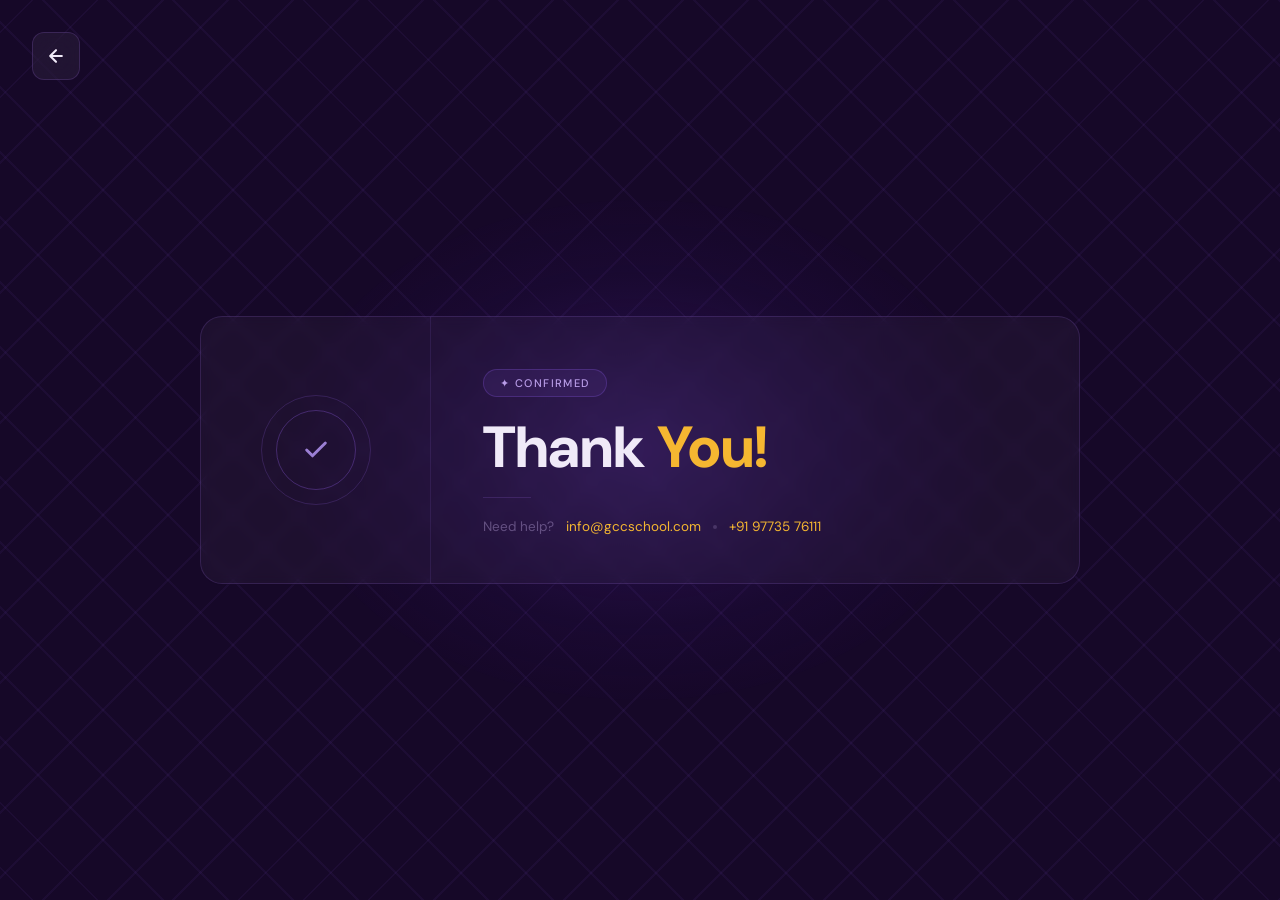
==== thank-you.html @ 82264595 "first commit" ====
<!DOCTYPE html>
<html lang="en">

<head>
  <!-- Google Tag Manager -->
  <script>(function(w,d,s,l,i){w[l]=w[l]||[];w[l].push({'gtm.start':
  new Date().getTime(),event:'gtm.js'});var f=d.getElementsByTagName(s)[0],
  j=d.createElement(s),dl=l!='dataLayer'?'&l='+l:'';j.async=true;j.src=
  'https://www.googletagmanager.com/gtm.js?id='+i+dl;f.parentNode.insertBefore(j,f);
  })(window,document,'script','dataLayer','GTM-5NVDGXLR');</script>
  <!-- End Google Tag Manager -->

  <meta charset="UTF-8" />
  <meta name="viewport" content="width=device-width, initial-scale=1.0" />
  <title>Thank You — GCC School</title>
  <link
    href="https://fonts.googleapis.com/css2?family=Syne:wght@700;800&family=DM+Sans:ital,wght@0,400;0,500;1,400&display=swap"
    rel="stylesheet" />
  <!-- Meta Pixel Code -->
  <script>
    !function (f, b, e, v, n, t, s) {
      if (f.fbq) return; n = f.fbq = function () {
        n.callMethod ?
        n.callMethod.apply(n, arguments) : n.queue.push(arguments)
      };
      if (!f._fbq) f._fbq = n; n.push = n; n.loaded = !0; n.version = '2.0';
      n.queue = []; t = b.createElement(e); t.async = !0;
      t.src = v; s = b.getElementsByTagName(e)[0];
      s.parentNode.insertBefore(t, s)
    }(window, document, 'script',
      'https://connect.facebook.net/en_US/fbevents.js');
    fbq('init', '1308129784468579');
    fbq('track', 'Purchase', { value: 2950.00, currency: 'INR' });
  </script>
  <noscript><img height="1" width="1" style="display:none"
      src="https://www.facebook.com/tr?id=1308129784468579&ev=PageView&noscript=1" /></noscript>
  <!-- End Meta Pixel Code -->

  <style>
    *,
    *::before,
    *::after {
      box-sizing: border-box;
      margin: 0;
      padding: 0;
    }

    :root {
      --bg-deep: #160828;
      --bg-mid: #1f0e38;
      --card-bg: rgba(255, 255, 255, 0.035);
      --card-border: rgba(160, 110, 230, 0.18);
      --purple-dim: rgba(140, 90, 220, 0.4);
      --accent-purple: #9b7fd4;
      --accent-yellow: #f5b731;
      --text-white: #f0eaf8;
      --text-muted: rgba(210, 195, 240, 0.65);
      --text-faint: rgba(200, 180, 235, 0.38);
      --green-dot: #3ecf75;
    }

    html,
    body {
      min-height: 100vh;
      font-family: 'DM Sans', sans-serif;
      background: var(--bg-deep);
      color: var(--text-white);
      overflow-x: hidden;
    }

    /* ── Background ── */
    .bg-layer {
      position: fixed;
      inset: 0;
      z-index: 0;
      pointer-events: none;
    }

    /* Chevron / arrow pattern */
    .bg-layer::before {
      content: '';
      position: absolute;
      inset: 0;
      background-image:
        repeating-linear-gradient(45deg,
          transparent 0px,
          transparent 22px,
          rgba(130, 80, 210, 0.07) 22px,
          rgba(130, 80, 210, 0.07) 24px,
          transparent 24px,
          transparent 46px),
        repeating-linear-gradient(135deg,
          transparent 0px,
          transparent 22px,
          rgba(130, 80, 210, 0.07) 22px,
          rgba(130, 80, 210, 0.07) 24px,
          transparent 24px,
          transparent 46px);
    }

    /* Soft radial glow behind card */
    .bg-layer::after {
      content: '';
      position: absolute;
      top: 50%;
      left: 50%;
      transform: translate(-50%, -50%);
      width: 700px;
      height: 500px;
      border-radius: 50%;
      background: radial-gradient(ellipse at center,
          rgba(100, 50, 190, 0.28) 0%,
          rgba(60, 20, 130, 0.10) 50%,
          transparent 75%);
    }

    /* ── Page layout ── */
    .page {
      position: relative;
      z-index: 1;
      min-height: 100vh;
      display: flex;
      align-items: center;
      justify-content: center;
      padding: 48px 24px;
    }

    /* ── Card ── */
    .card {
      width: 100%;
      max-width: 880px;
      background: var(--card-bg);
      border: 1px solid var(--card-border);
      border-radius: 22px;
      display: flex;
      align-items: stretch;
      overflow: hidden;
      backdrop-filter: blur(6px);
      -webkit-backdrop-filter: blur(6px);
      animation: cardIn 0.65s cubic-bezier(0.22, 1, 0.36, 1) both;
    }

    @keyframes cardIn {
      from {
        opacity: 0;
        transform: translateY(28px) scale(0.98);
      }

      to {
        opacity: 1;
        transform: translateY(0) scale(1);
      }
    }

    /* ── Left panel ── */
    .left {
      flex-shrink: 0;
      width: 230px;
      display: flex;
      flex-direction: column;
      align-items: center;
      justify-content: center;
      gap: 22px;
      padding: 52px 28px;
      border-right: 1px solid rgba(150, 100, 220, 0.13);
    }

    /* Concentric rings */
    .icon-wrap {
      position: relative;
      width: 110px;
      height: 110px;
      display: flex;
      align-items: center;
      justify-content: center;
    }

    .ring {
      position: absolute;
      border-radius: 50%;
      border: 1.5px solid var(--purple-dim);
    }

    .ring-1 {
      width: 110px;
      height: 110px;
      border-color: rgba(140, 90, 220, 0.22);
      animation: pulse 2.8s ease-in-out infinite;
    }

    .ring-2 {
      width: 80px;
      height: 80px;
      border-color: rgba(140, 90, 220, 0.35);
    }

    @keyframes pulse {

      0%,
      100% {
        box-shadow: 0 0 0 0 rgba(140, 90, 220, 0.0);
      }

      50% {
        box-shadow: 0 0 0 10px rgba(140, 90, 220, 0.10);
      }
    }

    .check-circle {
      width: 56px;
      height: 56px;
      border-radius: 50%;
      background: transparent;
      display: flex;
      align-items: center;
      justify-content: center;
      position: relative;
      z-index: 1;
    }

    .check-svg {
      width: 28px;
      height: 28px;
      stroke: var(--accent-purple);
      stroke-width: 2.5;
      stroke-linecap: round;
      stroke-linejoin: round;
      fill: none;
      stroke-dasharray: 38;
      stroke-dashoffset: 38;
      animation: drawCheck 0.7s 0.5s cubic-bezier(0.22, 1, 0.36, 1) forwards;
    }

    @keyframes drawCheck {
      to {
        stroke-dashoffset: 0;
      }
    }

    /* Green online dot */
    .online-row {
      display: flex;
      align-items: center;
      gap: 8px;
    }

    .green-dot {
      width: 9px;
      height: 9px;
      border-radius: 50%;
      background: var(--green-dot);
      box-shadow: 0 0 0 3px rgba(62, 207, 117, 0.18);
      animation: dotPulse 2s ease-in-out infinite;
    }

    @keyframes dotPulse {

      0%,
      100% {
        box-shadow: 0 0 0 3px rgba(62, 207, 117, 0.18);
      }

      50% {
        box-shadow: 0 0 0 6px rgba(62, 207, 117, 0.08);
      }
    }

    .online-label {
      font-size: 13.5px;
      color: var(--text-muted);
      font-weight: 400;
    }

    /* ── Right panel ── */
    .right {
      flex: 1;
      padding: 52px 52px 48px;
      display: flex;
      flex-direction: column;
      gap: 20px;
    }

    /* Badge */
    .badge {
      display: inline-flex;
      align-items: center;
      gap: 7px;
      background: rgba(130, 85, 215, 0.10);
      border: 1px solid rgba(130, 85, 215, 0.30);
      border-radius: 999px;
      padding: 6px 16px;
      width: fit-content;
      font-size: 11px;
      font-weight: 500;
      letter-spacing: 0.13em;
      text-transform: uppercase;
      color: #b99de8;
      animation: fadeUp 0.5s 0.15s both;
    }

    /* Heading */
    .heading {
      /* font-family: 'Syne', sans-serif; */
      font-weight: 800;
      font-size: clamp(40px, 5.5vw, 58px);
      line-height: 1.05;
      color: var(--text-white);
      animation: fadeUp 0.5s 0.25s both;
    }

    .heading .yellow {
      color: var(--accent-yellow);
    }

    /* Description */
    .desc {
      font-size: 16px;
      line-height: 1.7;
      color: var(--text-muted);
      animation: fadeUp 0.5s 0.35s both;
    }

    .desc .hl {
      color: var(--accent-purple);
      font-weight: 500;
    }

    /* Divider */
    .divider {
      width: 48px;
      height: 1px;
      background: rgba(150, 100, 220, 0.20);
      animation: fadeUp 0.5s 0.42s both;
    }

    /* Help row */
    .help {
      display: flex;
      align-items: center;
      gap: 12px;
      flex-wrap: wrap;
      animation: fadeUp 0.5s 0.48s both;
    }

    .help-label {
      font-size: 13.5px;
      color: var(--text-faint);
    }

    .help-sep {
      width: 4px;
      height: 4px;
      border-radius: 50%;
      background: rgba(200, 180, 235, 0.20);
    }

    .help a {
      font-size: 13.5px;
      color: var(--accent-yellow);
      text-decoration: none;
      transition: opacity 0.2s;
    }

    .help a:hover {
      opacity: 0.72;
    }

    /* Shared fade-up */
    @keyframes fadeUp {
      from {
        opacity: 0;
        transform: translateY(14px);
      }

      to {
        opacity: 1;
        transform: translateY(0);
      }
    }

    /* PID Display */
    .payment-id {
      background: rgba(0, 0, 0, 0.15);
      padding: 8px 12px;
      border-radius: 6px;
      border: 1px dashed rgba(150, 100, 220, 0.25);
      font-size: 13.5px;
      color: var(--text-muted);
      font-family: monospace;
      margin-top: -6px;
      display: none;
      width: fit-content;
      animation: fadeUp 0.5s 0.38s both;
    }

    .payment-id .value {
      color: var(--text-white);
      font-weight: 500;
      letter-spacing: 0.5px;
    }

    /* ── Responsive ── */
    @media (max-width: 640px) {
      .card {
        flex-direction: column;
      }

      .left {
        width: 100%;
        border-right: none;
        border-bottom: 1px solid rgba(150, 100, 220, 0.13);
        padding: 40px 24px 32px;
      }

      .right {
        padding: 32px 24px 40px;
      }

      .heading {
        font-size: 38px;
      }
    }
    /* ── Back to Home ── */
    .back-home {
      position: fixed;
      top: 32px;
      left: 32px;
      z-index: 100;
      display: flex;
      align-items: center;
      justify-content: center;
      width: 48px;
      height: 48px;
      background: rgba(255, 255, 255, 0.05);
      border: 1px solid rgba(160, 110, 230, 0.2);
      border-radius: 12px;
      color: var(--text-white);
      text-decoration: none;
      backdrop-filter: blur(12px);
      -webkit-backdrop-filter: blur(12px);
      transition: all 0.3s cubic-bezier(0.23, 1, 0.32, 1);
    }

    .back-home:hover {
      background: rgba(160, 110, 230, 0.15);
      border-color: var(--accent-purple);
      transform: translateX(-4px);
      box-shadow: 0 8px 24px rgba(0, 0, 0, 0.2);
    }

    .back-home svg {
      width: 20px;
      height: 20px;
      stroke: currentColor;
      stroke-width: 2.5;
      fill: none;
      stroke-linecap: round;
      stroke-linejoin: round;
    }

    @media (max-width: 768px) {
      .back-home {
        top: 20px;
        left: 20px;
        width: 42px;
        height: 42px;
      }
    }
  </style>
</head>

<body>
  <!-- Google Tag Manager (noscript) -->
  <noscript><iframe src="https://www.googletagmanager.com/ns.html?id=GTM-5NVDGXLR"
  height="0" width="0" style="display:none;visibility:hidden"></iframe></noscript>
  <!-- End Google Tag Manager (noscript) -->

  <a href="index.html" class="back-home" aria-label="Back to home">
    <svg viewBox="0 0 24 24">
      <path d="M19 12H5M5 12L12 19M5 12L12 5"></path>
    </svg>
  </a>

  <div class="bg-layer" aria-hidden="true"></div>

  <main class="page">
    <div class="card" role="main">

      <!-- Left: icon + status -->
      <div class="left">
        <div class="icon-wrap">
          <div class="ring ring-1"></div>
          <div class="ring ring-2"></div>
          <div class="check-circle">
            <svg class="check-svg" viewBox="0 0 24 24" aria-hidden="true">
              <polyline points="20 6 9 17 4 12"></polyline>
            </svg>
          </div>
        </div>
      </div>

      <!-- Right: content -->
      <div class="right">
        <div class="badge">✦ Confirmed</div>

        <h1 class="heading">Thank <span class="yellow">You!</span></h1>

        <div class="divider"></div>

        <div class="help">
          <span class="help-label">Need help?</span>
          <a href="mailto:info@gccschool.com">info@gccschool.com</a>
          <div class="help-sep"></div>
          <a href="tel:+919773576111">+91 97735 76111</a>
        </div>
      </div>

    </div>
  </main>

  <script>
    document.addEventListener("DOMContentLoaded", function () {
      const params = new URLSearchParams(window.location.search);
      const orderId = params.get("cf_order_id");
      if (orderId) {
        document.getElementById("paymentIdValue").textContent = orderId;
        document.getElementById("paymentIdBox").style.display = "block";
      }
    });
  </script>
</body>

</html>
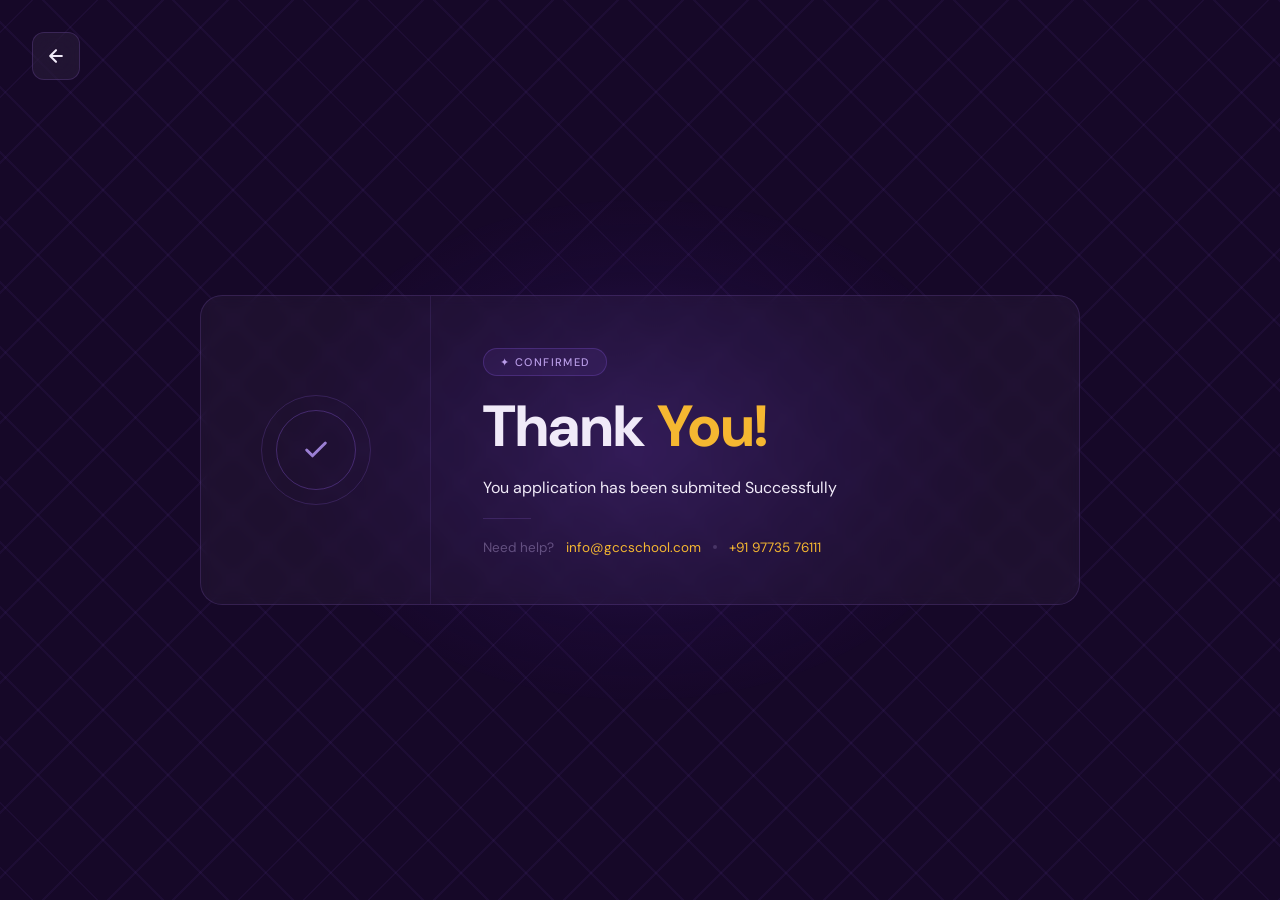
==== commit 96e4870c: "update" ====
--- a/thank-you.html
+++ b/thank-you.html
@@ -2,21 +2,14 @@
 <html lang="en">
 
 <head>
-  <!-- Google Tag Manager -->
-  <script>(function(w,d,s,l,i){w[l]=w[l]||[];w[l].push({'gtm.start':
-  new Date().getTime(),event:'gtm.js'});var f=d.getElementsByTagName(s)[0],
-  j=d.createElement(s),dl=l!='dataLayer'?'&l='+l:'';j.async=true;j.src=
-  'https://www.googletagmanager.com/gtm.js?id='+i+dl;f.parentNode.insertBefore(j,f);
-  })(window,document,'script','dataLayer','GTM-5NVDGXLR');</script>
-  <!-- End Google Tag Manager -->
-
   <meta charset="UTF-8" />
   <meta name="viewport" content="width=device-width, initial-scale=1.0" />
   <title>Thank You — GCC School</title>
   <link
     href="https://fonts.googleapis.com/css2?family=Syne:wght@700;800&family=DM+Sans:ital,wght@0,400;0,500;1,400&display=swap"
     rel="stylesheet" />
-  <!-- Meta Pixel Code -->
+
+ <!-- Meta Pixel Code -->
   <script>
     !function (f, b, e, v, n, t, s) {
       if (f.fbq) return; n = f.fbq = function () {
@@ -35,6 +28,39 @@
   <noscript><img height="1" width="1" style="display:none"
       src="https://www.facebook.com/tr?id=1308129784468579&ev=PageView&noscript=1" /></noscript>
   <!-- End Meta Pixel Code -->
+
+
+<!-- Google Analytics Code -->
+
+<script>window.dataLayer = window.dataLayer || [];
+          function gtag(){dataLayer.push(arguments);}
+          gtag('js', new Date());
+          gtag('config', 'G-B2ETHYM6MN');</script>
+
+<!-- End Google Analytics Code -->
+
+
+<!-- Google Tag Manager Code -->
+
+<script>(function(w,d,s,l,i){w[l]=w[l]||[];w[l].push({'gtm.start':
+new Date().getTime(),event:'gtm.js'});var f=d.getElementsByTagName(s)[0],
+j=d.createElement(s),dl=l!='dataLayer'?'&l='+l:'';j.async=true;j.src=
+'https://www.googletagmanager.com/gtm.js?id='+i+dl;f.parentNode.insertBefore(j,f);
+})(window,document,'script','dataLayer','GTM-5NVDGXLR');</script>
+
+<!-- End Google Tag Manager Code -->
+
+
+<!-- Microsoft Clarity Code -->
+
+<script data-hid="clarity-script">(function(c,l,a,r,i,t,y){
+          c[a]=c[a]||function(){(c[a].q=c[a].q||[]).push(arguments)};
+          t=l.createElement(r);t.async=1;t.src="https://www.clarity.ms/tag/"+i;
+          y=l.getElementsByTagName(r)[0];y.parentNode.insertBefore(t,y);
+      })(window, document, "clarity", "script", "wtdnppatos");</script>
+
+
+<!-- End Microsoft Clarity Code -->
 
   <style>
     *,
@@ -504,6 +530,7 @@
         <div class="badge">✦ Confirmed</div>
 
         <h1 class="heading">Thank <span class="yellow">You!</span></h1>
+        <p>You application has been submited Successfully</p>
 
         <div class="divider"></div>
 
